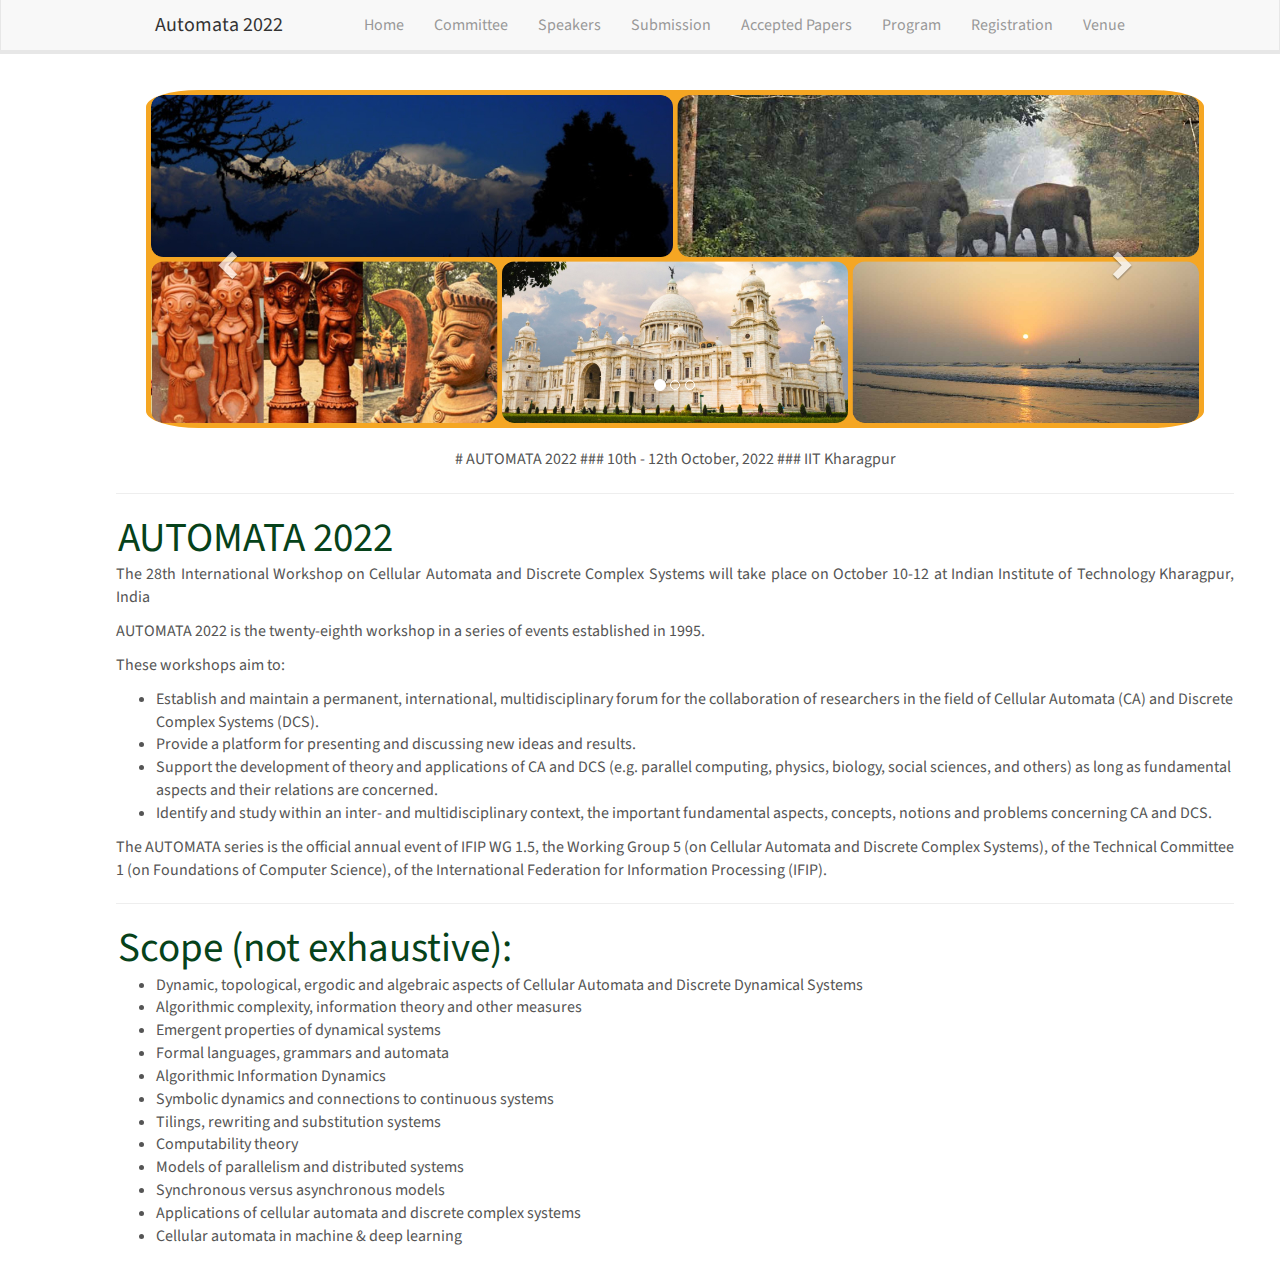
==== index.html @ 41d725e5 "Some changes" ====
<!DOCTYPE html>
<html>
  <head>
  <meta charset="utf-8">
  <meta http-equiv="X-UA-Compatible" content="IE=edge">
  <meta name="viewport" content="width=device-width, initial-scale=1">
  <title>Automata 2022 - Home</title>
  <meta name="description" content="Automata 2022 - IIT Kharagpur">
  <link rel="stylesheet" href="https://automata22.github.io/css/main.css">
  <link rel="canonical" href="https://automata22.github.io/">
  <link rel="shortcut icon" type ="image/x-icon" href="https://automata22.github.io/images/favicon.ico">
</head>

  <body>
    <div class="navbar navbar-default navbar-fixed-top" role="navigation">
  <div class="container-fluid">
	<div class="navbar-header">
	  <button type="button" class="navbar-toggle collapsed" data-toggle="collapse" data-target="#navbar-collapse-1" aria-expanded="false">
		<span class="sr-only">Toggle navigation</span>
		<span class="icon-bar"></span>
		<span class="icon-bar"></span>
		<span class="icon-bar"></span>
	  </button>
	
    <a class="navbar-brand" href="https://automata22.github.io/">Automata 2022</a>
	</div>
	<div class="collapse navbar-collapse" id="navbar-collapse-1">
	  <ul class="nav navbar-nav navbar-right">
		<li><a href="https://automata22.github.io/">Home</a></li>
		<li><a href="https://automata22.github.io/committee">Committee</a></li>
		<li><a href="https://automata22.github.io/speakers">Speakers</a></li>
		<li><a href="https://automata22.github.io/submission">Submission</a></li>
		<li><a href="https://automata22.github.io/acceptedpapers">Accepted Papers</a></li>
		<li><a href="https://automata22.github.io/program">Program</a></li>
		<li><a href="https://automata22.github.io/registration">Registration</a></li>
		<li><a href="https://automata22.github.io/venue">Venue</a></li>
	  </ul>
	</div>
  </div>
</div>

    <div class="container-fluid"  id="page-container">
      <div class="row" id="content-wrap">
        <div id="homeid" class="col-sm-12">
    <div id="carousel" class="carousel slide" data-ride="carousel" data-interval="3000" data-pause="hover">
    <!-- Menu -->
    <ol class="carousel-indicators">
        <li data-target="#carousel" data-slide-to="0" class="active"></li>
        <li data-target="#carousel" data-slide-to="1" class=""></li>
        <li data-target="#carousel" data-slide-to="2" class=""></li>
    </ol>  
    <div class="carousel-inner">
        <div class="item active">
            <img src="https://automata22.github.io/images/collage-1.jpg" alt="Slide 1" />
        </div>
       	<div class="item">
            <img src="https://automata22.github.io/images/collage-2.jpg" alt="Slide 1" />
        </div>
        <div class="item">
            <img src="https://automata22.github.io/images/collage-3.jpg" alt="Slide 1" />
        </div>
    </div>
    
  <a class="left carousel-control" href="#carousel" role="button" data-slide="prev">
    <span class="glyphicon glyphicon-chevron-left" aria-hidden="true"></span>
    <span class="sr-only">Previous</span>
  </a>
  <a class="right carousel-control" href="#carousel" role="button" data-slide="next">
    <span class="glyphicon glyphicon-chevron-right" aria-hidden="true"></span>
    <span class="sr-only">Next</span>
  </a>
</div>

<p style="text-align:center;">
# AUTOMATA 2022
### 10th - 12th October, 2022
### IIT Kharagpur
</p>
<hr />

<h1 id="automata-2022">AUTOMATA 2022</h1>
<p align="justify"> The 28th International Workshop on Cellular Automata and Discrete Complex Systems will take place on October 10-12 at Indian Institute of Technology Kharagpur, India </p>
<p align="justify"> AUTOMATA 2022 is the twenty-eighth workshop in a series of events established in 1995.</p>

<p align="justify"> These workshops aim to: </p>

<ul>
  <li>Establish and maintain a permanent, international, multidisciplinary forum for the collaboration of researchers in the field of Cellular Automata (CA) and Discrete Complex Systems (DCS).</li>
  <li>Provide a platform for presenting and discussing new ideas and results.</li>
  <li>Support the development of theory and applications of CA and DCS (e.g. parallel computing, physics, biology, social sciences, and others) as long as fundamental aspects and their relations are concerned.</li>
  <li>Identify and study within an inter- and multidisciplinary context, the important fundamental aspects, concepts, notions and problems concerning CA and DCS.</li>
</ul>

<p align="justify"> The AUTOMATA series is the official annual event of IFIP WG 1.5, the Working Group 5 (on Cellular Automata and Discrete Complex Systems), of the Technical Committee 1 (on Foundations of Computer Science), of the International Federation for Information Processing (IFIP).
</p>
<hr />

<h1 id="scope-not-exhaustive">Scope (not exhaustive):</h1>

<ul>
  <li>Dynamic, topological, ergodic and algebraic aspects of Cellular Automata and Discrete Dynamical Systems</li>
  <li>Algorithmic complexity, information theory and other measures</li>
  <li>Emergent properties of dynamical systems</li>
  <li>Formal languages, grammars and automata</li>
  <li>Algorithmic Information Dynamics</li>
  <li>Symbolic dynamics and connections to continuous systems</li>
  <li>Tilings, rewriting and substitution systems</li>
  <li>Computability theory</li>
  <li>Models of parallelism and distributed systems</li>
  <li>Synchronous versus asynchronous models</li>
  <li>Applications of cellular automata and discrete complex systems</li>
  <li>Cellular automata in machine &amp; deep learning</li>
</ul>

</div>
  
      </div>
    </div>
  <!--
<div id="footer" class="panel">
  <div class="panel-footer">
	<div class="container-fluid">
	  <div class="row">
		<div class="col-sm-4">			
		  <p>&copy2021 CSE, IIT Kharagpur. Site made with <a href="https://jekyllrb.com">Jekyll</a>;  <a href="https://automata22.github.io/aboutwebsite.html">copy and  modify it for your own research group.</a></p>           
		</div>
		<div class="col-sm-4">
		</div>
		<div class="col-sm-4">
		  Contact:<br />
		  Prof Dipanwita Roy Choudhary, 
		  Computer Science and Engineering Department<br />
		  Indian Institute of Technology Kharagpur<br />
		  West Bengal<br />
		  INDIA <br />
		<a href="https://goo.gl/maps/ZUQC34X1RBN25cmF7" target=_blank>Locate Us</a>
	   </div>
	  </div>
	</div>
  </div>
</div>
-->

<script src="https://ajax.googleapis.com/ajax/libs/jquery/1.11.3/jquery.min.js"></script>
<script src="https://automata22.github.io/js/bootstrap.min.js"></script>

  </body>
</html>
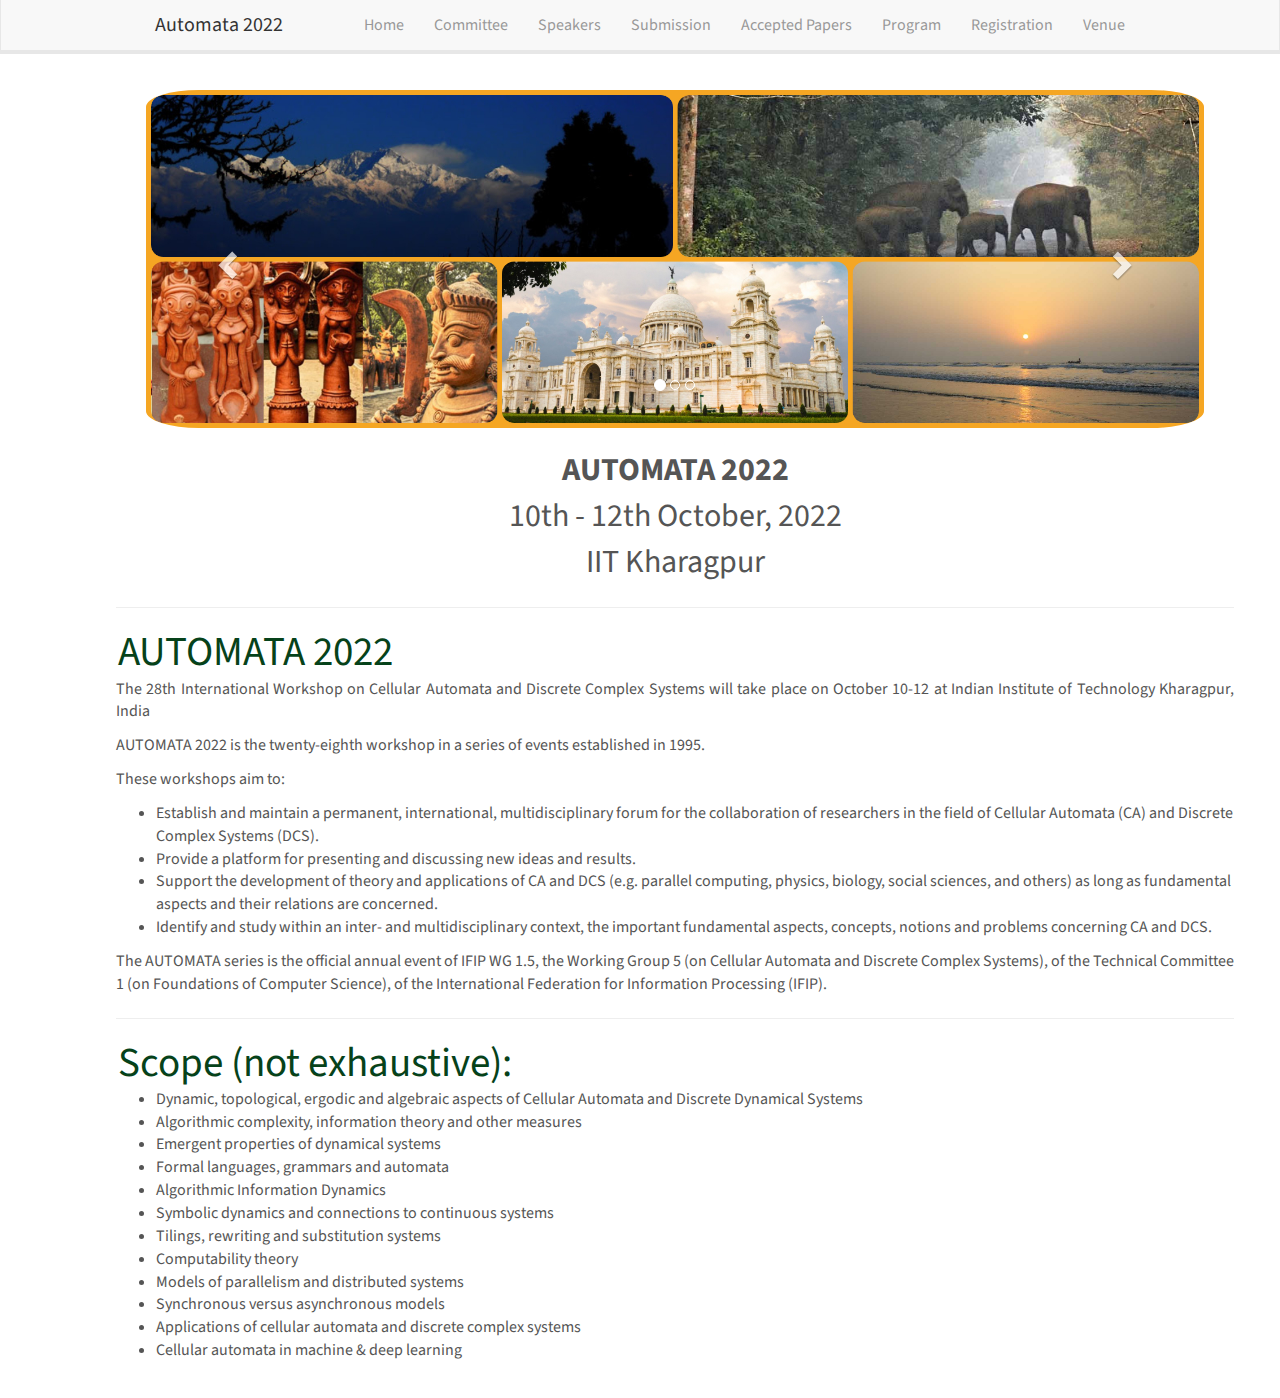
==== commit bd8e6ab9: "Some changes" ====
--- a/index.html
+++ b/index.html
@@ -71,10 +71,10 @@
   </a>
 </div>
 
-<p style="text-align:center;">
-# AUTOMATA 2022
-### 10th - 12th October, 2022
-### IIT Kharagpur
+<p style="font-size:2em; text-align: center;">
+<strong>AUTOMATA 2022</strong>
+<br />10th - 12th October, 2022
+<br />IIT Kharagpur
 </p>
 <hr />
 
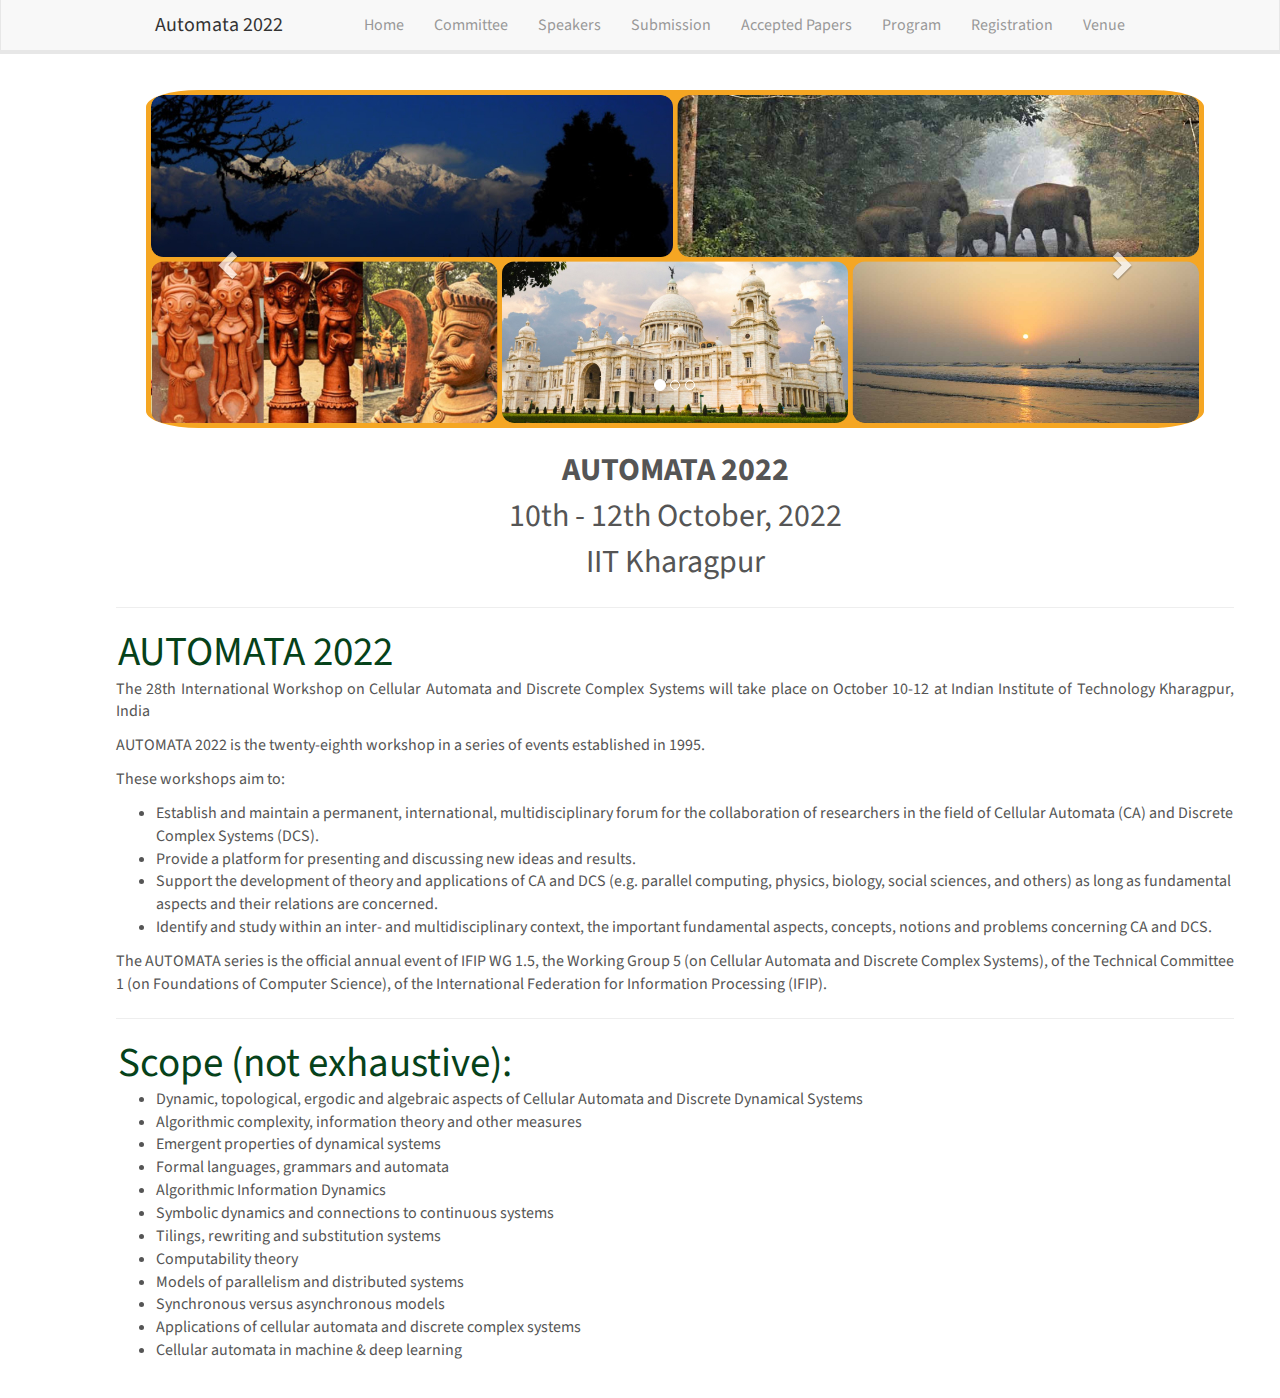
==== commit 2b50afb7: "Some changes" ====
--- a/index.html
+++ b/index.html
@@ -79,10 +79,9 @@
 <hr />
 
 <h1 id="automata-2022">AUTOMATA 2022</h1>
-<p align="justify"> The 28th International Workshop on Cellular Automata and Discrete Complex Systems will take place on October 10-12 at Indian Institute of Technology Kharagpur, India </p>
-<p align="justify"> AUTOMATA 2022 is the twenty-eighth workshop in a series of events established in 1995.</p>
-
-<p align="justify"> These workshops aim to: </p>
+<p style="text-align: justify;"> The 28th International Workshop on Cellular Automata and Discrete Complex Systems will take place on October 10-12 at Indian Institute of Technology Kharagpur, India </p>
+<p style="text-align: justify;"> AUTOMATA 2022 is the twenty-eighth workshop in a series of events established in 1995.</p>
+<p style="text-align: justify;"> These workshops aim to: </p>
 
 <ul>
   <li>Establish and maintain a permanent, international, multidisciplinary forum for the collaboration of researchers in the field of Cellular Automata (CA) and Discrete Complex Systems (DCS).</li>
@@ -91,7 +90,7 @@
   <li>Identify and study within an inter- and multidisciplinary context, the important fundamental aspects, concepts, notions and problems concerning CA and DCS.</li>
 </ul>
 
-<p align="justify"> The AUTOMATA series is the official annual event of IFIP WG 1.5, the Working Group 5 (on Cellular Automata and Discrete Complex Systems), of the Technical Committee 1 (on Foundations of Computer Science), of the International Federation for Information Processing (IFIP).
+<p style="text-align: justify;"> The AUTOMATA series is the official annual event of IFIP WG 1.5, the Working Group 5 (on Cellular Automata and Discrete Complex Systems), of the Technical Committee 1 (on Foundations of Computer Science), of the International Federation for Information Processing (IFIP).
 </p>
 <hr />
 
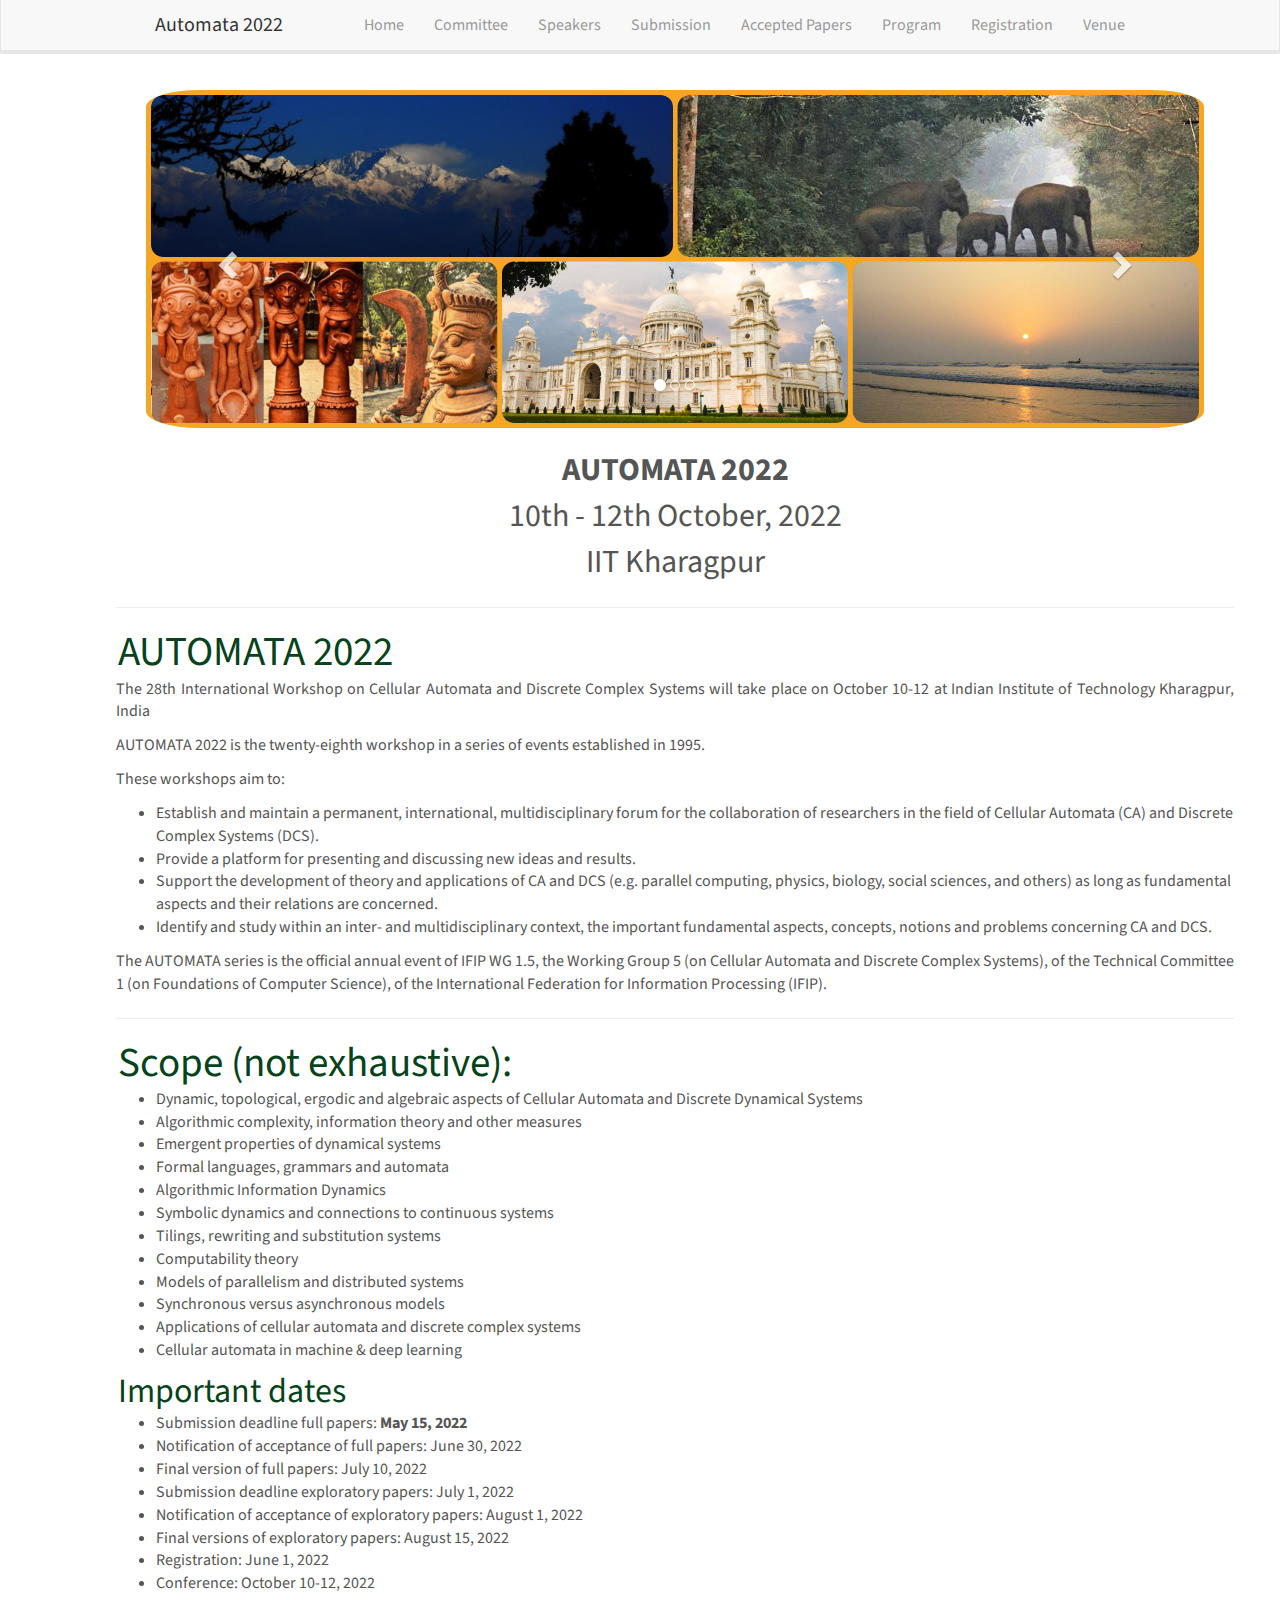
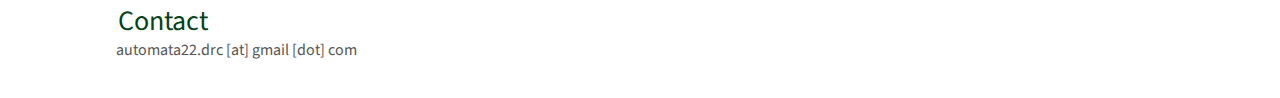
==== commit 4aabdb8b: "Some changes" ====
--- a/index.html
+++ b/index.html
@@ -111,6 +111,21 @@
   <li>Cellular automata in machine &amp; deep learning</li>
 </ul>
 
+<h2 id="important-dates">Important dates</h2>
+<ul>
+  <li>Submission deadline full papers: <b>May 15, 2022</b></li>
+  <li>Notification of acceptance of full papers: June 30, 2022</li>
+  <li>Final version of full papers: July 10, 2022</li>
+  <li>Submission deadline exploratory papers: July 1, 2022</li>
+  <li>Notification of acceptance of exploratory papers: August 1, 2022</li>
+  <li>Final versions of exploratory papers: August 15, 2022</li>
+  <li>Registration: June 1, 2022</li>
+  <li>Conference: October 10-12, 2022</li>
+</ul>
+
+<h3 id="contact">Contact</h3>
+<p>automata22.drc [at] gmail [dot] com</p>
+
 </div>
   
       </div>
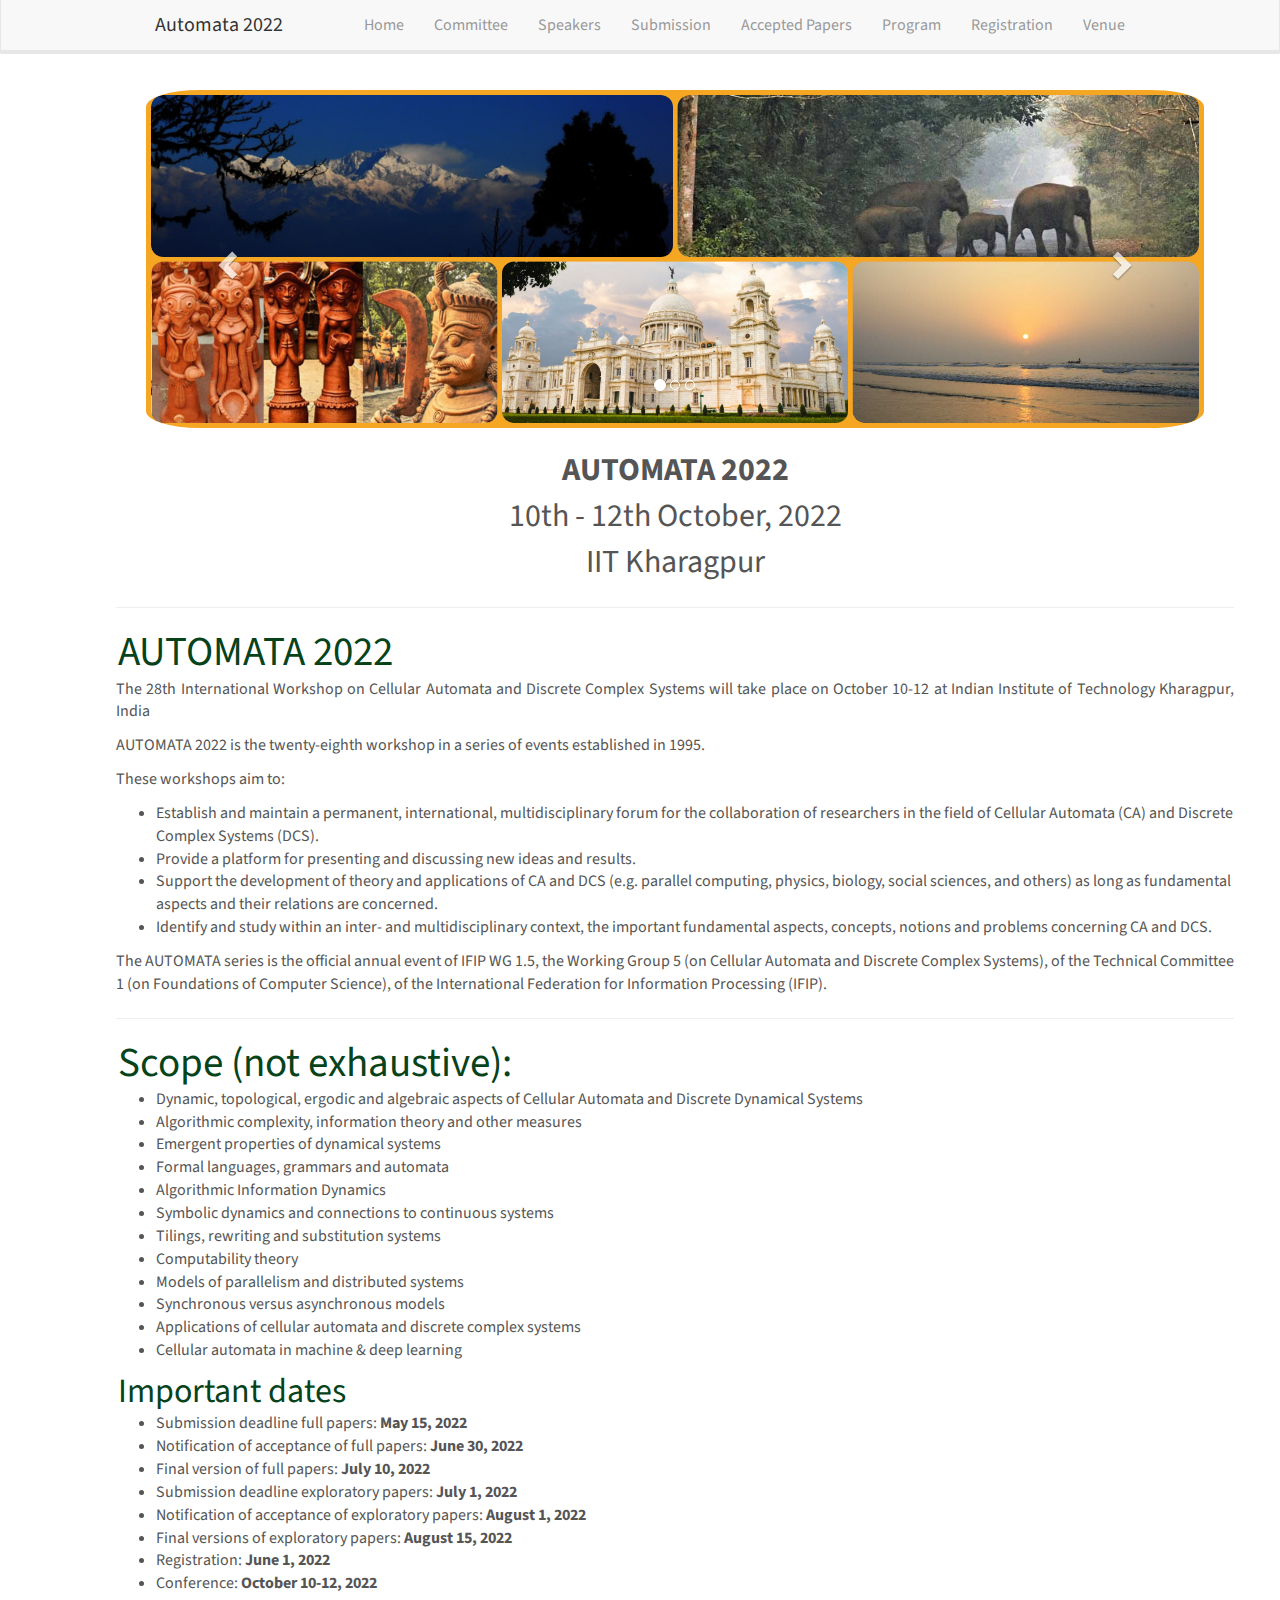
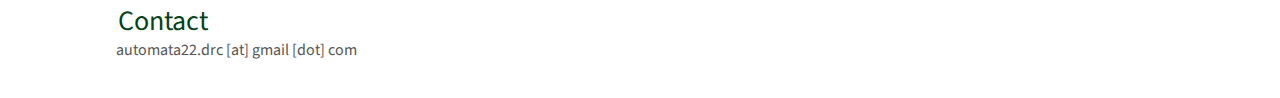
==== commit a76b4b98: "Some changes" ====
--- a/index.html
+++ b/index.html
@@ -114,13 +114,13 @@
 <h2 id="important-dates">Important dates</h2>
 <ul>
   <li>Submission deadline full papers: <b>May 15, 2022</b></li>
-  <li>Notification of acceptance of full papers: June 30, 2022</li>
-  <li>Final version of full papers: July 10, 2022</li>
-  <li>Submission deadline exploratory papers: July 1, 2022</li>
-  <li>Notification of acceptance of exploratory papers: August 1, 2022</li>
-  <li>Final versions of exploratory papers: August 15, 2022</li>
-  <li>Registration: June 1, 2022</li>
-  <li>Conference: October 10-12, 2022</li>
+  <li>Notification of acceptance of full papers: <b>June 30, 2022</b></li>
+  <li>Final version of full papers: <b>July 10, 2022</b></li>
+  <li>Submission deadline exploratory papers: <b>July 1, 2022</b></li>
+  <li>Notification of acceptance of exploratory papers: <b>August 1, 2022</b></li>
+  <li>Final versions of exploratory papers: <b>August 15, 2022</b></li>
+  <li>Registration: <b>June 1, 2022</b></li>
+  <li>Conference: <b>October 10-12, 2022 </b></li>
 </ul>
 
 <h3 id="contact">Contact</h3>
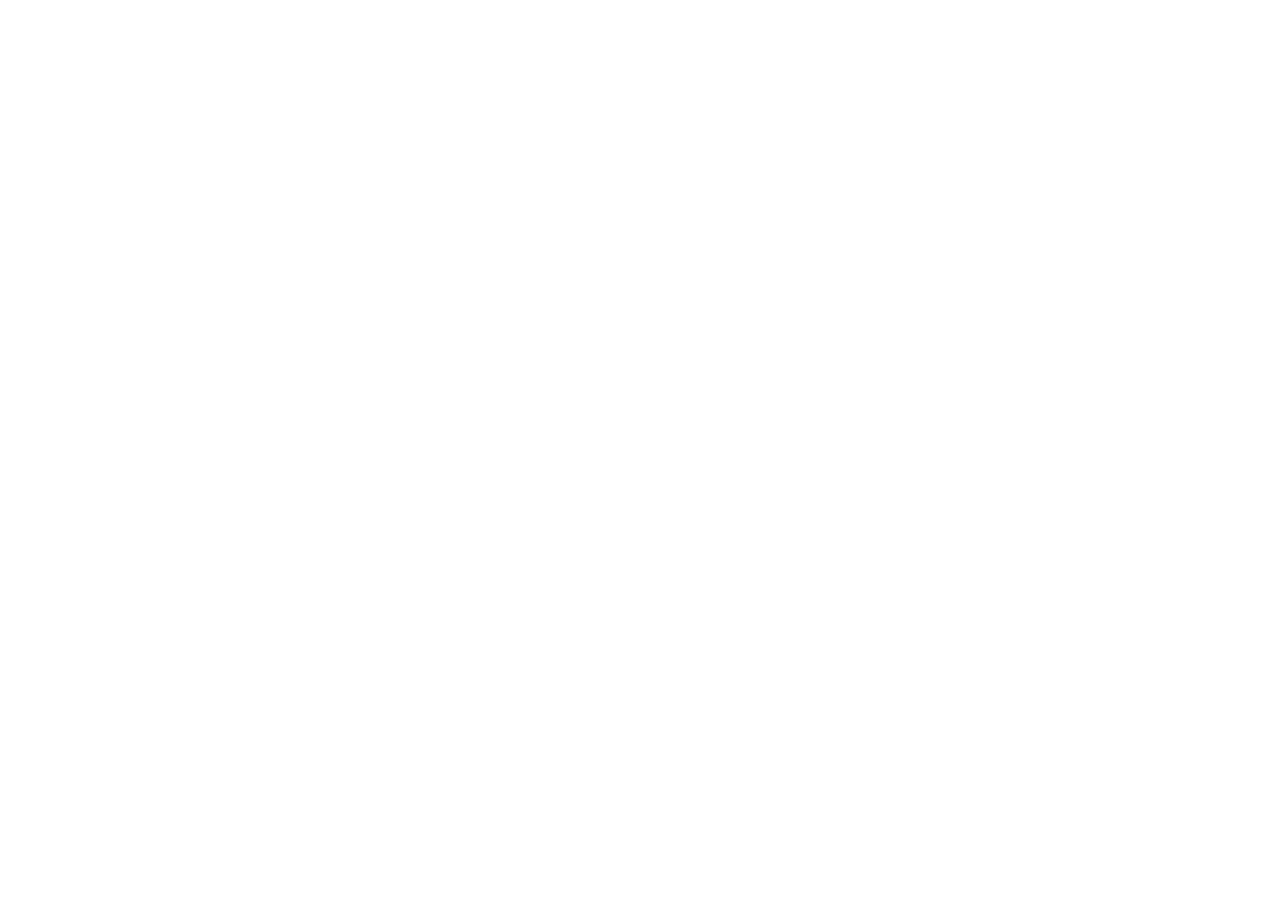
==== commit 9e1ba383: "Update index.html" ====
--- a/index.html
+++ b/index.html
@@ -1,162 +1,11 @@
-<!DOCTYPE html>
 <html>
   <head>
-  <meta charset="utf-8">
-  <meta http-equiv="X-UA-Compatible" content="IE=edge">
-  <meta name="viewport" content="width=device-width, initial-scale=1">
-  <title>Automata 2022 - Home</title>
-  <meta name="description" content="Automata 2022 - IIT Kharagpur">
-  <link rel="stylesheet" href="https://automata22.github.io/css/main.css">
-  <link rel="canonical" href="https://automata22.github.io/">
-  <link rel="shortcut icon" type ="image/x-icon" href="https://automata22.github.io/images/favicon.ico">
-</head>
-
+    <meta http-equiv="refresh" content="0;URL='https://cse.iitkgp.ac.in/workshop/Automata22/'">
+    <script type="text/javascript">
+      window.location.href='https://cse.iitkgp.ac.in/workshop/Automata22/';
+    </script>
+  </head>
   <body>
-    <div class="navbar navbar-default navbar-fixed-top" role="navigation">
-  <div class="container-fluid">
-	<div class="navbar-header">
-	  <button type="button" class="navbar-toggle collapsed" data-toggle="collapse" data-target="#navbar-collapse-1" aria-expanded="false">
-		<span class="sr-only">Toggle navigation</span>
-		<span class="icon-bar"></span>
-		<span class="icon-bar"></span>
-		<span class="icon-bar"></span>
-	  </button>
-	
-    <a class="navbar-brand" href="https://automata22.github.io/">Automata 2022</a>
-	</div>
-	<div class="collapse navbar-collapse" id="navbar-collapse-1">
-	  <ul class="nav navbar-nav navbar-right">
-		<li><a href="https://automata22.github.io/">Home</a></li>
-		<li><a href="https://automata22.github.io/committee">Committee</a></li>
-		<li><a href="https://automata22.github.io/speakers">Speakers</a></li>
-		<li><a href="https://automata22.github.io/submission">Submission</a></li>
-		<li><a href="https://automata22.github.io/acceptedpapers">Accepted Papers</a></li>
-		<li><a href="https://automata22.github.io/program">Program</a></li>
-		<li><a href="https://automata22.github.io/registration">Registration</a></li>
-		<li><a href="https://automata22.github.io/venue">Venue</a></li>
-	  </ul>
-	</div>
-  </div>
-</div>
-
-    <div class="container-fluid"  id="page-container">
-      <div class="row" id="content-wrap">
-        <div id="homeid" class="col-sm-12">
-    <div id="carousel" class="carousel slide" data-ride="carousel" data-interval="3000" data-pause="hover">
-    <!-- Menu -->
-    <ol class="carousel-indicators">
-        <li data-target="#carousel" data-slide-to="0" class="active"></li>
-        <li data-target="#carousel" data-slide-to="1" class=""></li>
-        <li data-target="#carousel" data-slide-to="2" class=""></li>
-    </ol>  
-    <div class="carousel-inner">
-        <div class="item active">
-            <img src="https://automata22.github.io/images/collage-1.jpg" alt="Slide 1" />
-        </div>
-       	<div class="item">
-            <img src="https://automata22.github.io/images/collage-2.jpg" alt="Slide 1" />
-        </div>
-        <div class="item">
-            <img src="https://automata22.github.io/images/collage-3.jpg" alt="Slide 1" />
-        </div>
-    </div>
-    
-  <a class="left carousel-control" href="#carousel" role="button" data-slide="prev">
-    <span class="glyphicon glyphicon-chevron-left" aria-hidden="true"></span>
-    <span class="sr-only">Previous</span>
-  </a>
-  <a class="right carousel-control" href="#carousel" role="button" data-slide="next">
-    <span class="glyphicon glyphicon-chevron-right" aria-hidden="true"></span>
-    <span class="sr-only">Next</span>
-  </a>
-</div>
-
-<p style="font-size:2em; text-align: center;">
-<strong>AUTOMATA 2022</strong>
-<br />10th - 12th October, 2022
-<br />IIT Kharagpur
-</p>
-<hr />
-
-<h1 id="automata-2022">AUTOMATA 2022</h1>
-<p style="text-align: justify;"> The 28th International Workshop on Cellular Automata and Discrete Complex Systems will take place on October 10-12 at Indian Institute of Technology Kharagpur, India </p>
-<p style="text-align: justify;"> AUTOMATA 2022 is the twenty-eighth workshop in a series of events established in 1995.</p>
-<p style="text-align: justify;"> These workshops aim to: </p>
-
-<ul>
-  <li>Establish and maintain a permanent, international, multidisciplinary forum for the collaboration of researchers in the field of Cellular Automata (CA) and Discrete Complex Systems (DCS).</li>
-  <li>Provide a platform for presenting and discussing new ideas and results.</li>
-  <li>Support the development of theory and applications of CA and DCS (e.g. parallel computing, physics, biology, social sciences, and others) as long as fundamental aspects and their relations are concerned.</li>
-  <li>Identify and study within an inter- and multidisciplinary context, the important fundamental aspects, concepts, notions and problems concerning CA and DCS.</li>
-</ul>
-
-<p style="text-align: justify;"> The AUTOMATA series is the official annual event of IFIP WG 1.5, the Working Group 5 (on Cellular Automata and Discrete Complex Systems), of the Technical Committee 1 (on Foundations of Computer Science), of the International Federation for Information Processing (IFIP).
-</p>
-<hr />
-
-<h1 id="scope-not-exhaustive">Scope (not exhaustive):</h1>
-
-<ul>
-  <li>Dynamic, topological, ergodic and algebraic aspects of Cellular Automata and Discrete Dynamical Systems</li>
-  <li>Algorithmic complexity, information theory and other measures</li>
-  <li>Emergent properties of dynamical systems</li>
-  <li>Formal languages, grammars and automata</li>
-  <li>Algorithmic Information Dynamics</li>
-  <li>Symbolic dynamics and connections to continuous systems</li>
-  <li>Tilings, rewriting and substitution systems</li>
-  <li>Computability theory</li>
-  <li>Models of parallelism and distributed systems</li>
-  <li>Synchronous versus asynchronous models</li>
-  <li>Applications of cellular automata and discrete complex systems</li>
-  <li>Cellular automata in machine &amp; deep learning</li>
-</ul>
-
-<h2 id="important-dates">Important dates</h2>
-<ul>
-  <li>Submission deadline full papers: <b>May 15, 2022</b></li>
-  <li>Notification of acceptance of full papers: <b>June 30, 2022</b></li>
-  <li>Final version of full papers: <b>July 10, 2022</b></li>
-  <li>Submission deadline exploratory papers: <b>July 1, 2022</b></li>
-  <li>Notification of acceptance of exploratory papers: <b>August 1, 2022</b></li>
-  <li>Final versions of exploratory papers: <b>August 15, 2022</b></li>
-  <li>Registration: <b>June 1, 2022</b></li>
-  <li>Conference: <b>October 10-12, 2022 </b></li>
-</ul>
-
-<h3 id="contact">Contact</h3>
-<p>automata22.drc [at] gmail [dot] com</p>
-
-</div>
-  
-      </div>
-    </div>
-  <!--
-<div id="footer" class="panel">
-  <div class="panel-footer">
-	<div class="container-fluid">
-	  <div class="row">
-		<div class="col-sm-4">			
-		  <p>&copy2021 CSE, IIT Kharagpur. Site made with <a href="https://jekyllrb.com">Jekyll</a>;  <a href="https://automata22.github.io/aboutwebsite.html">copy and  modify it for your own research group.</a></p>           
-		</div>
-		<div class="col-sm-4">
-		</div>
-		<div class="col-sm-4">
-		  Contact:<br />
-		  Prof Dipanwita Roy Choudhary, 
-		  Computer Science and Engineering Department<br />
-		  Indian Institute of Technology Kharagpur<br />
-		  West Bengal<br />
-		  INDIA <br />
-		<a href="https://goo.gl/maps/ZUQC34X1RBN25cmF7" target=_blank>Locate Us</a>
-	   </div>
-	  </div>
-	</div>
-  </div>
-</div>
--->
-
-<script src="https://ajax.googleapis.com/ajax/libs/jquery/1.11.3/jquery.min.js"></script>
-<script src="https://automata22.github.io/js/bootstrap.min.js"></script>
-
+    Hello
   </body>
 </html>
